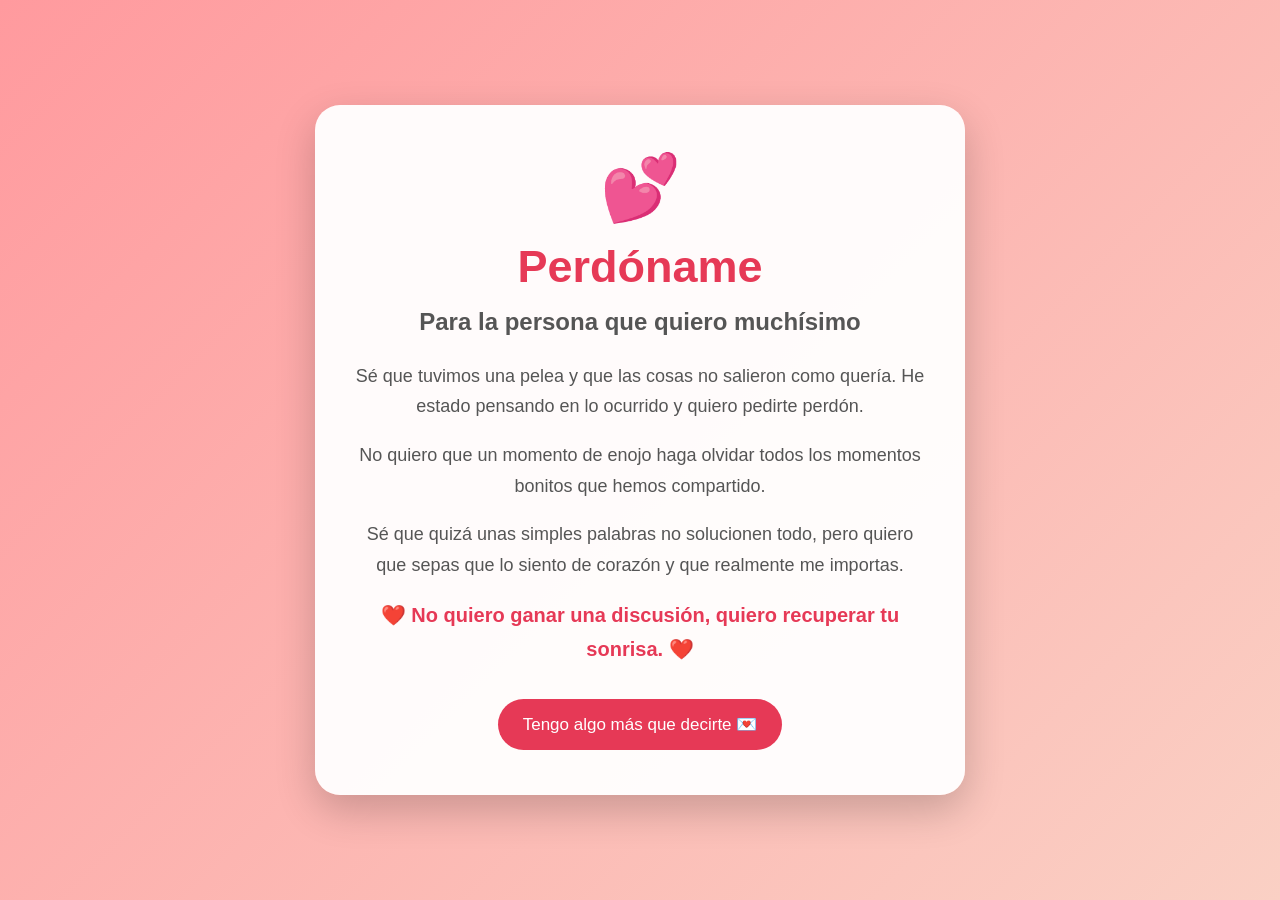
==== index.html @ d9106fd7 "Add files via upload" ====
<!DOCTYPE html>
<html lang="es">
<head>
    <meta charset="UTF-8">
    <meta name="viewport" content="width=device-width, initial-scale=1.0">
    <title>Para ti ❤️</title>
    <link rel="stylesheet" href="style.css">

</head>

<body>

    <div class="corazones"></div>

    <main class="contenedor">

        <div class="carta">

            <div class="corazon">💕</div>

            <h1>Perdóname</h1>

            <h2>Para la persona que quiero muchísimo</h2>

            <p>
                Sé que tuvimos una pelea y que las cosas no salieron como
                quería. He estado pensando en lo ocurrido y quiero pedirte
                perdón.
            </p>

            <p>
                No quiero que un momento de enojo haga olvidar todos los
                momentos bonitos que hemos compartido.
            </p>

            <p>
                Sé que quizá unas simples palabras no solucionen todo,
                pero quiero que sepas que lo siento de corazón y que
                realmente me importas.
            </p>

            <p class="especial">
                ❤️ No quiero ganar una discusión, quiero recuperar tu sonrisa. ❤️
            </p>

            <button id="boton">Tengo algo más que decirte 💌</button>

            <div id="mensaje" class="mensaje oculto">
                <h2>💖 Gracias por leerme 💖</h2>

                <p>
                    No espero que olvides lo que pasó de un momento a otro.
                    Solo quería dar el primer paso y decirte que lo siento.
                </p>

                <p>
                    Espero que podamos hablar tranquilos, escucharnos
                    y arreglar las cosas juntos.
                </p>

                <p class="firma">
                    Con cariño ❤️<br>
                    <strong>Tu nombre</strong>
                </p>
            </div>

        </div>

    </main>

    <script src="script.js"></script>

</body>
</html>
---- style.css ----
* {
    margin: 0;
    padding: 0;
    box-sizing: border-box;
}

body {
    min-height: 100vh;
    font-family: Arial, sans-serif;
    background: linear-gradient(135deg, #ff9a9e, #fad0c4);
    display: flex;
    justify-content: center;
    align-items: center;
    overflow-x: hidden;
}

.contenedor {
    width: 100%;
    max-width: 700px;
    padding: 25px;
    position: relative;
    z-index: 2;
}

.carta {
    background: rgba(255, 255, 255, 0.95);
    padding: 45px 35px;
    border-radius: 25px;
    text-align: center;
    box-shadow: 0 15px 40px rgba(0, 0, 0, 0.2);
    animation: aparecer 1.2s ease;
}

.corazon {
    font-size: 65px;
    animation: latido 1.2s infinite;
}

h1 {
    color: #e63956;
    font-size: 45px;
    margin: 15px 0;
}

h2 {
    color: #555;
    margin-bottom: 25px;
}

p {
    color: #555;
    font-size: 18px;
    line-height: 1.7;
    margin-bottom: 18px;
}

.especial {
    color: #e63956;
    font-weight: bold;
    font-size: 20px;
}

button {
    border: none;
    background: #e63956;
    color: white;
    padding: 15px 25px;
    border-radius: 30px;
    font-size: 17px;
    cursor: pointer;
    transition: 0.3s;
    margin-top: 15px;
}

button:hover {
    transform: scale(1.08);
    background: #c92542;
}

.mensaje {
    margin-top: 30px;
    padding: 25px;
    background: #fff0f3;
    border-radius: 20px;
    animation: aparecer 0.8s ease;
}

.oculto {
    display: none;
}

.firma {
    margin-top: 25px;
    color: #e63956;
}

@keyframes aparecer {
    from {
        opacity: 0;
        transform: translateY(30px);
    }

    to {
        opacity: 1;
        transform: translateY(0);
    }
}

@keyframes latido {
    0%, 100% {
        transform: scale(1);
    }

    50% {
        transform: scale(1.2);
    }
}

/* Corazones flotando */

.corazones {
    position: fixed;
    inset: 0;
    pointer-events: none;
    z-index: 1;
}

.corazon-flotante {
    position: absolute;
    bottom: -50px;
    font-size: 25px;
    animation: subir 6s linear forwards;
}

@keyframes subir {

    0% {
        transform: translateY(0) rotate(0deg);
        opacity: 1;
    }

    100% {
        transform: translateY(-110vh) rotate(360deg);
        opacity: 0;
    }
}

@media (max-width: 600px) {

    .carta {
        padding: 30px 20px;
    }

    h1 {
        font-size: 35px;
    }

    p {
        font-size: 16px;
    }

}
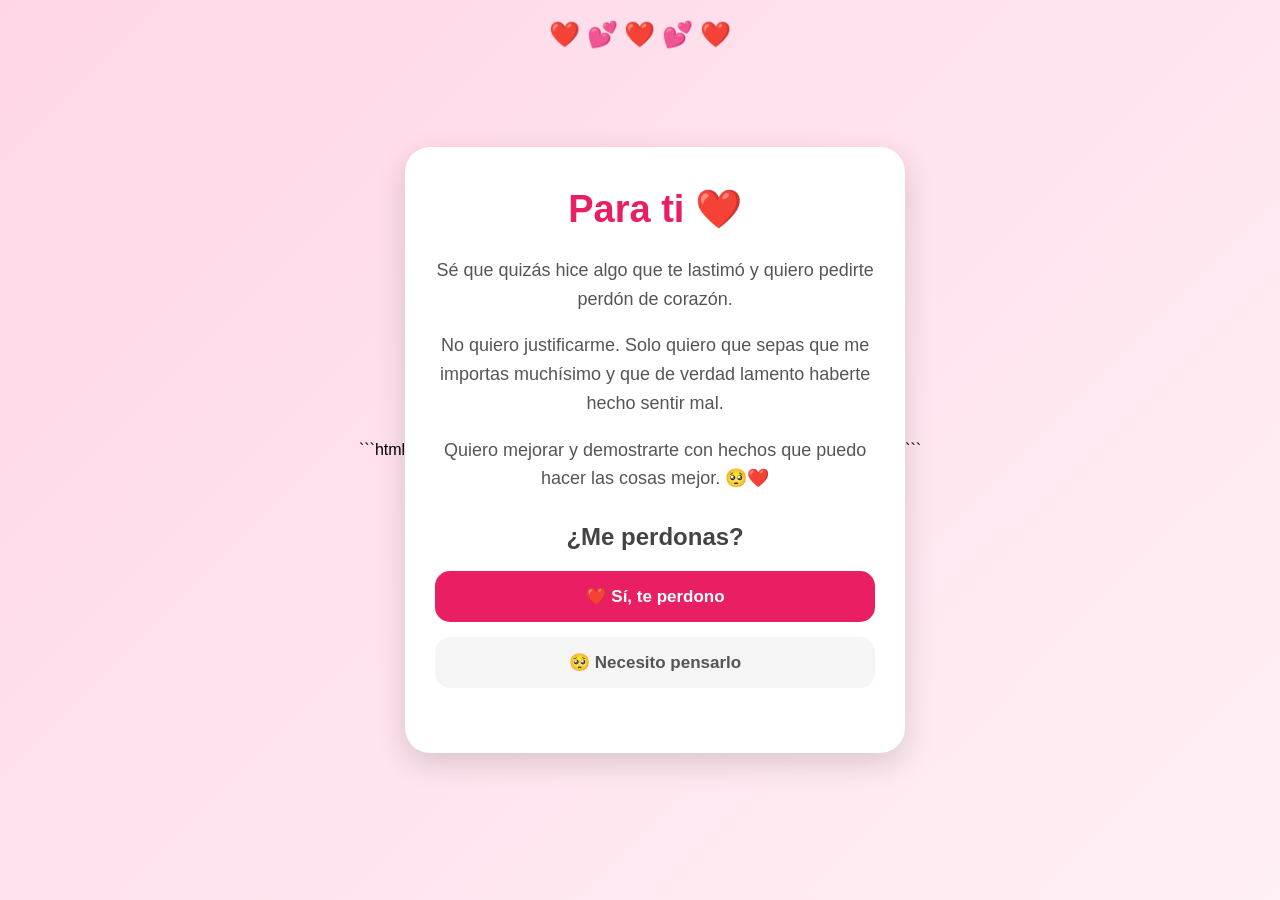
==== commit 61b74b87: "Add files via upload" ====
--- a/index.html
+++ b/index.html
@@ -1,74 +1,59 @@
+```html
 <!DOCTYPE html>
 <html lang="es">
 <head>
     <meta charset="UTF-8">
     <meta name="viewport" content="width=device-width, initial-scale=1.0">
-    <title>Para ti ❤️</title>
+
+    <title>Una disculpa ❤️</title>
+
     <link rel="stylesheet" href="style.css">
-
 </head>
 
 <body>
 
-    <div class="corazones"></div>
+    <div class="corazones">❤️ 💕 ❤️ 💕 ❤️</div>
 
-    <main class="contenedor">
+    <main class="carta">
 
-        <div class="carta">
+        <h1>Para ti ❤️</h1>
 
-            <div class="corazon">💕</div>
+        <p class="mensaje">
+            Sé que quizás hice algo que te lastimó y quiero pedirte
+            perdón de corazón.
+        </p>
 
-            <h1>Perdóname</h1>
+        <p class="mensaje">
+            No quiero justificarme. Solo quiero que sepas que
+            me importas muchísimo y que de verdad lamento haberte
+            hecho sentir mal.
+        </p>
 
-            <h2>Para la persona que quiero muchísimo</h2>
+        <p class="mensaje">
+            Quiero mejorar y demostrarte con hechos que puedo
+            hacer las cosas mejor. 🥺❤️
+        </p>
 
-            <p>
-                Sé que tuvimos una pelea y que las cosas no salieron como
-                quería. He estado pensando en lo ocurrido y quiero pedirte
-                perdón.
-            </p>
+        <h2>¿Me perdonas?</h2>
 
-            <p>
-                No quiero que un momento de enojo haga olvidar todos los
-                momentos bonitos que hemos compartido.
-            </p>
+        <div class="botones">
 
-            <p>
-                Sé que quizá unas simples palabras no solucionen todo,
-                pero quiero que sepas que lo siento de corazón y que
-                realmente me importas.
-            </p>
+            <button class="perdon" onclick="responder('si')">
+                ❤️ Sí, te perdono
+            </button>
 
-            <p class="especial">
-                ❤️ No quiero ganar una discusión, quiero recuperar tu sonrisa. ❤️
-            </p>
-
-            <button id="boton">Tengo algo más que decirte 💌</button>
-
-            <div id="mensaje" class="mensaje oculto">
-                <h2>💖 Gracias por leerme 💖</h2>
-
-                <p>
-                    No espero que olvides lo que pasó de un momento a otro.
-                    Solo quería dar el primer paso y decirte que lo siento.
-                </p>
-
-                <p>
-                    Espero que podamos hablar tranquilos, escucharnos
-                    y arreglar las cosas juntos.
-                </p>
-
-                <p class="firma">
-                    Con cariño ❤️<br>
-                    <strong>Tu nombre</strong>
-                </p>
-            </div>
+            <button class="pensar" onclick="responder('pensarlo')">
+                🥺 Necesito pensarlo
+            </button>
 
         </div>
+
+        <p id="respuesta"></p>
 
     </main>
 
     <script src="script.js"></script>
 
 </body>
-</html>+</html>
+```
--- a/style.css
+++ b/style.css
@@ -1,162 +1,122 @@
+
 * {
+    box-sizing: border-box;
     margin: 0;
     padding: 0;
-    box-sizing: border-box;
 }
 
 body {
     min-height: 100vh;
     font-family: Arial, sans-serif;
-    background: linear-gradient(135deg, #ff9a9e, #fad0c4);
+
     display: flex;
     justify-content: center;
     align-items: center;
-    overflow-x: hidden;
-}
 
-.contenedor {
-    width: 100%;
-    max-width: 700px;
-    padding: 25px;
-    position: relative;
-    z-index: 2;
+    background: linear-gradient(135deg, #ffd6e7, #fff0f5);
+
+    padding: 20px;
 }
 
 .carta {
-    background: rgba(255, 255, 255, 0.95);
-    padding: 45px 35px;
+    width: 100%;
+    max-width: 500px;
+
+    background: white;
+
+    padding: 40px 30px;
+
     border-radius: 25px;
+
     text-align: center;
-    box-shadow: 0 15px 40px rgba(0, 0, 0, 0.2);
-    animation: aparecer 1.2s ease;
-}
 
-.corazon {
-    font-size: 65px;
-    animation: latido 1.2s infinite;
+    box-shadow: 0 10px 30px rgba(0, 0, 0, 0.15);
 }
 
 h1 {
-    color: #e63956;
-    font-size: 45px;
-    margin: 15px 0;
+    color: #e91e63;
+    font-size: 38px;
+    margin-bottom: 25px;
 }
 
 h2 {
-    color: #555;
-    margin-bottom: 25px;
+    color: #444;
+    margin: 30px 0 20px;
 }
 
-p {
+.mensaje {
     color: #555;
     font-size: 18px;
-    line-height: 1.7;
+    line-height: 1.6;
+
     margin-bottom: 18px;
 }
 
-.especial {
-    color: #e63956;
-    font-weight: bold;
-    font-size: 20px;
+.botones {
+    display: flex;
+    flex-direction: column;
+    gap: 15px;
 }
 
 button {
     border: none;
-    background: #e63956;
-    color: white;
-    padding: 15px 25px;
-    border-radius: 30px;
+    padding: 15px;
+
+    border-radius: 15px;
+
     font-size: 17px;
+    font-weight: bold;
+
     cursor: pointer;
-    transition: 0.3s;
-    margin-top: 15px;
+
+    transition: 0.2s;
 }
 
 button:hover {
-    transform: scale(1.08);
-    background: #c92542;
+    transform: scale(1.03);
 }
 
-.mensaje {
-    margin-top: 30px;
-    padding: 25px;
-    background: #fff0f3;
-    border-radius: 20px;
-    animation: aparecer 0.8s ease;
+.perdon {
+    background: #e91e63;
+    color: white;
 }
 
-.oculto {
-    display: none;
+.pensar {
+    background: #f5f5f5;
+    color: #555;
 }
 
-.firma {
+#respuesta {
     margin-top: 25px;
-    color: #e63956;
+
+    font-size: 18px;
+    font-weight: bold;
+
+    color: #e91e63;
 }
 
-@keyframes aparecer {
-    from {
-        opacity: 0;
-        transform: translateY(30px);
-    }
+.corazones {
+    position: fixed;
+    top: 20px;
 
-    to {
-        opacity: 1;
-        transform: translateY(0);
-    }
+    font-size: 25px;
+
+    animation: flotar 3s infinite ease-in-out;
 }
 
-@keyframes latido {
-    0%, 100% {
-        transform: scale(1);
+@keyframes flotar {
+
+    0% {
+        transform: translateY(0);
     }
 
     50% {
-        transform: scale(1.2);
-    }
-}
-
-/* Corazones flotando */
-
-.corazones {
-    position: fixed;
-    inset: 0;
-    pointer-events: none;
-    z-index: 1;
-}
-
-.corazon-flotante {
-    position: absolute;
-    bottom: -50px;
-    font-size: 25px;
-    animation: subir 6s linear forwards;
-}
-
-@keyframes subir {
-
-    0% {
-        transform: translateY(0) rotate(0deg);
-        opacity: 1;
+        transform: translateY(-15px);
     }
 
     100% {
-        transform: translateY(-110vh) rotate(360deg);
-        opacity: 0;
+        transform: translateY(0);
     }
+
 }
 
-@media (max-width: 600px) {
-
-    .carta {
-        padding: 30px 20px;
-    }
-
-    h1 {
-        font-size: 35px;
-    }
-
-    p {
-        font-size: 16px;
-    }
-
-}
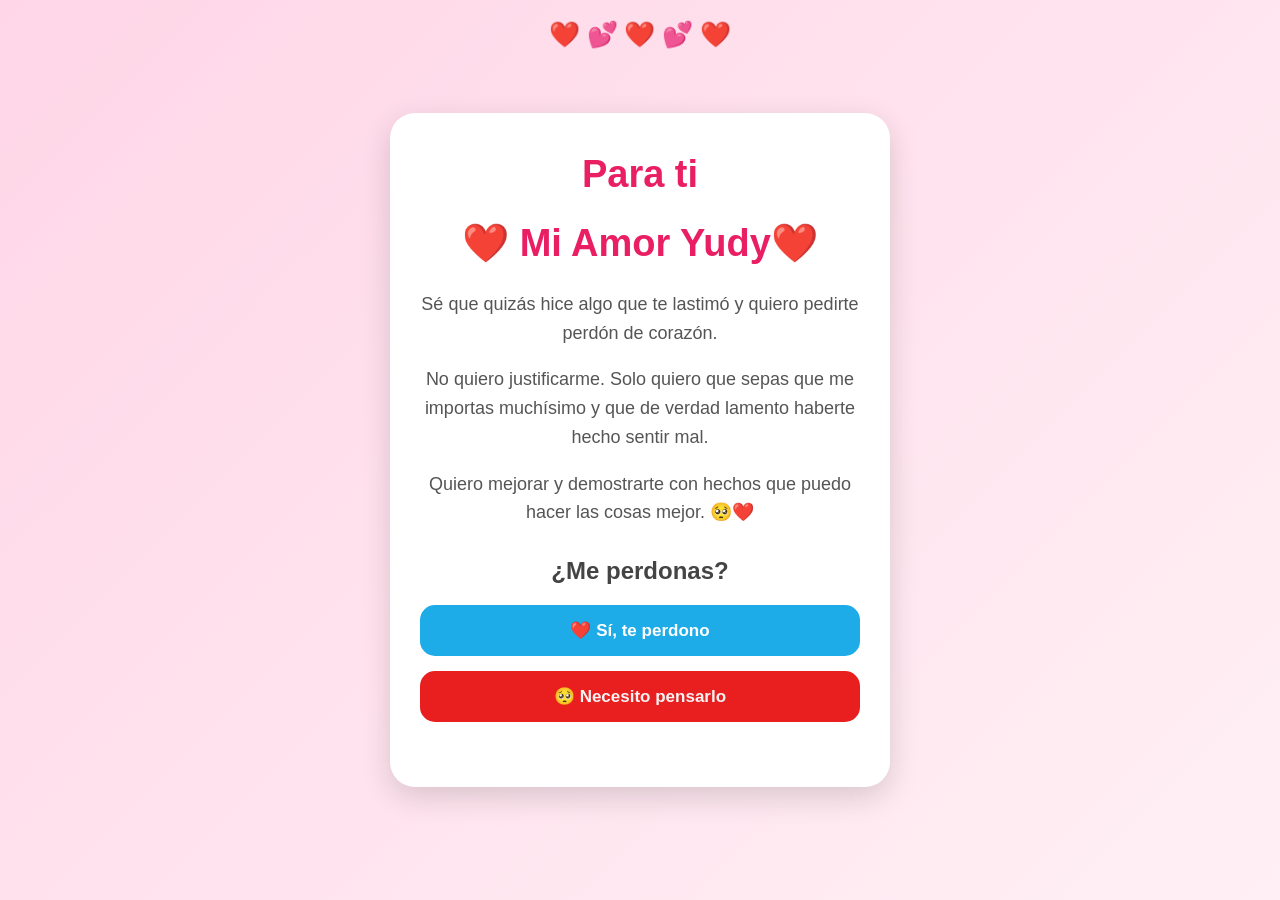
==== commit 6ae8c445: "Add files via upload" ====
--- a/index.html
+++ b/index.html
@@ -1,4 +1,4 @@
-```html
+
 <!DOCTYPE html>
 <html lang="es">
 <head>
@@ -16,7 +16,8 @@
 
     <main class="carta">
 
-        <h1>Para ti ❤️</h1>
+        <h1>Para ti </h2>
+           <h1> ❤️ Mi Amor Yudy❤️</h1>
 
         <p class="mensaje">
             Sé que quizás hice algo que te lastimó y quiero pedirte
@@ -56,4 +57,4 @@
 
 </body>
 </html>
-```
+
--- a/style.css
+++ b/style.css
@@ -77,13 +77,13 @@
 }
 
 .perdon {
-    background: #e91e63;
+    background: #1eace9;
     color: white;
 }
 
 .pensar {
-    background: #f5f5f5;
-    color: #555;
+    background: #e91e1e;
+    color: #f7f3f3;
 }
 
 #respuesta {
